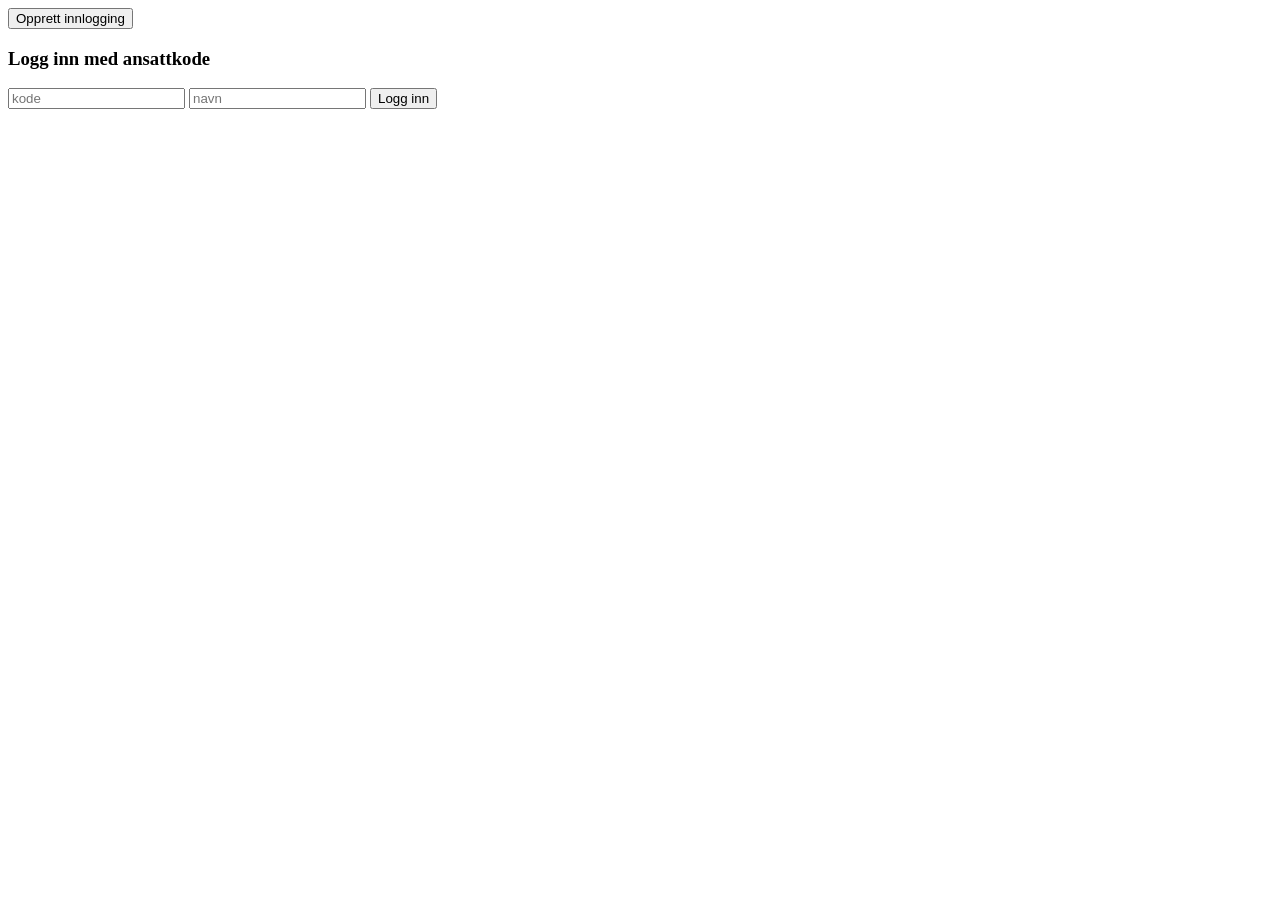
==== ansatt/html/index.html @ e3acf536 "begynt på ansattutgaven" ====
<!DOCTYPE html>
<html lang="en">
    <head>
        <link rel="stylesheet" href="/css/index.css">
        <meta charset="UTF-8">
        <link href="https://fonts.googleapis.com/css2?family=Raleway:wght@300;400;500&display=swap" rel="stylesheet">

        
    </head>
    <body>

        <div class="pageContainer">


            <div class="sideBarContainer">

                <button type="button" class="sideBarBtn">Opprett innlogging</button>


            </div>

            <div class="mainBox">

                <div class="inputContainer">

                    <h3 class="logInDescription">Logg inn med ansattkode</h3> 

                    <input type="number" placeholder="kode" class="inputFieldLogIn">

                    <input type="text" placeholder="navn" class="inputFieldLogIn inputFieldLogInName">

                    <button type="button" class="logInBtn">Logg inn</button>
    
                </div>

                
            </div>


        </div>
        
    </body>

    <script src="/js/createLoginMethod.js"></script>
</html>
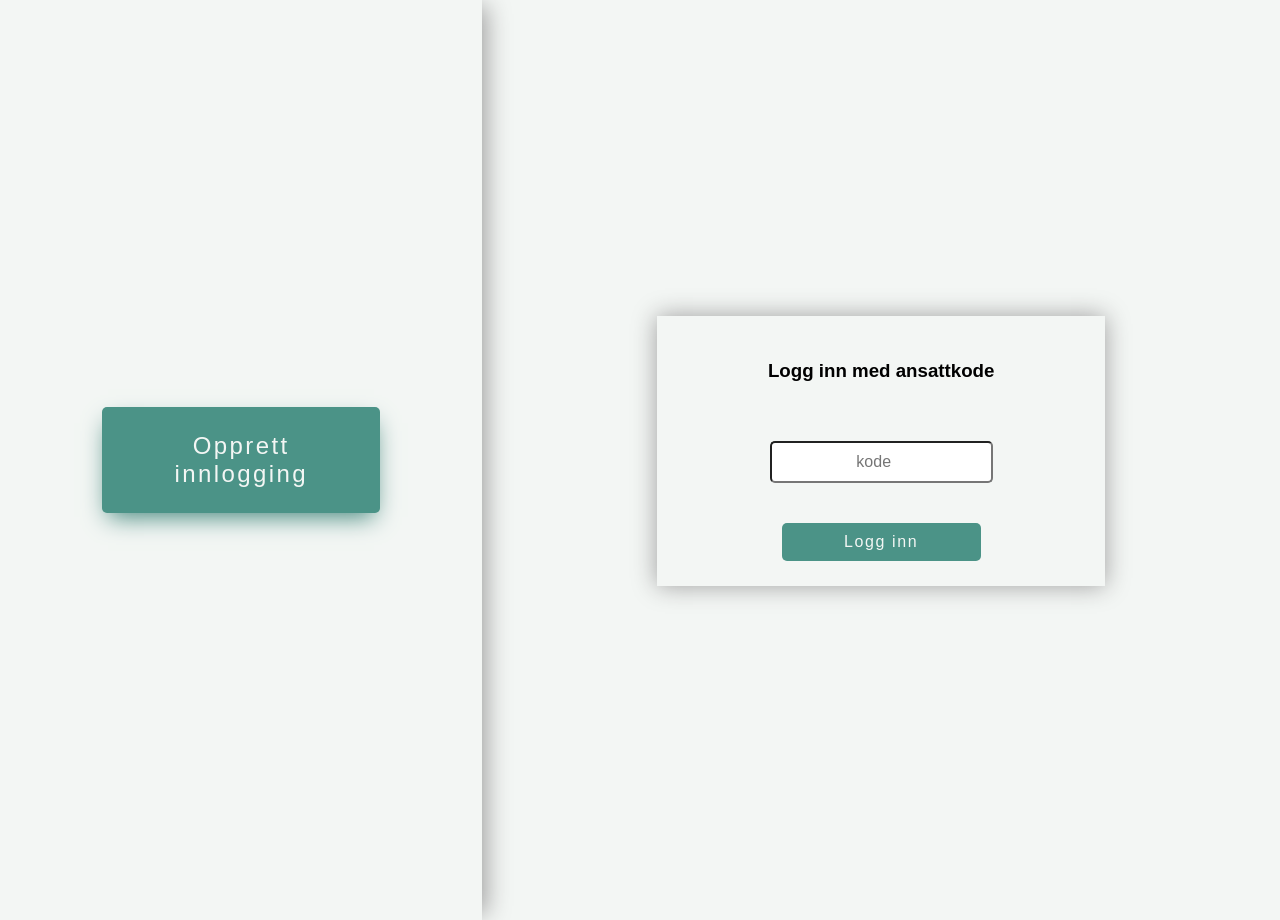
==== commit 57934bb9: "Kassesystem (#3) * Added html and css for order view in mainPage.html. Implemented addToCart.js with" ====
--- a/ansatt/html/index.html
+++ b/ansatt/html/index.html
@@ -1,11 +1,11 @@
 <!DOCTYPE html>
 <html lang="en">
     <head>
-        <link rel="stylesheet" href="/css/index.css">
+        <link rel="stylesheet" href="../css/index.css">
         <meta charset="UTF-8">
         <link href="https://fonts.googleapis.com/css2?family=Raleway:wght@300;400;500&display=swap" rel="stylesheet">
 
-        
+
     </head>
     <body>
 
@@ -23,23 +23,23 @@
 
                 <div class="inputContainer">
 
-                    <h3 class="logInDescription">Logg inn med ansattkode</h3> 
+                    <h3 class="logInDescription">Logg inn med ansattkode</h3>
 
                     <input type="number" placeholder="kode" class="inputFieldLogIn">
 
                     <input type="text" placeholder="navn" class="inputFieldLogIn inputFieldLogInName">
 
                     <button type="button" class="logInBtn">Logg inn</button>
-    
+
                 </div>
 
-                
+
             </div>
 
 
         </div>
-        
+
     </body>
 
-    <script src="/js/createLoginMethod.js"></script>
-</html>+    <script src="../js/createLoginMethod.js"></script>
+</html>
--- a/ansatt/css/index.css
+++ b/ansatt/css/index.css
@@ -0,0 +1,85 @@
+html {
+    font-family: 'Raleway', sans-serif;
+}
+body {
+    background-color: #F3F6F4;
+    margin: 0;
+    padding: 0;
+}
+button{
+  letter-spacing: 0.1em;
+  outline: inherit;
+  background: none;
+  border: none;
+  color: #F3F6F4;
+  background-color: #4b9387;
+  font-family: inherit;
+}
+
+.pageContainer {
+    display: grid;
+    grid-template-columns: auto auto auto;
+    height: 100vh;
+}
+.sideBarContainer {
+    box-shadow: 10px 0px 23px -6px rgb(158 158 158);
+    grid-column: 1;
+    display: flex;
+    flex-direction: column;
+    height: 100%;
+    padding: 10px;
+    row-gap: 30px;
+    justify-content:center;
+    align-items: center;
+}
+.sideBarBtn {
+    padding: 25px;
+    border-radius: 5px;
+    transition:.1s ease-in-out;
+    box-shadow: 0px 10px 23px -6px rgba(69,136,125,1);
+    width: 60%;
+    font-size: 1.5em;
+}
+.sideBarBtn:active{
+  box-shadow: 0px 4px 23px -6px rgba(69,136,125,1);
+  background-color: #3e736a;
+  transition:.1s ease-in-out;
+  transform:translateY(4px);
+  width: 60%;
+}
+.mainBox {
+    grid-column: 2 / 5;
+    margin: 1px;
+    height: 100%;
+    display: flex;
+    flex-direction: column;
+    justify-content: center;
+    align-items: center;
+}
+
+.inputContainer {
+    padding:25px;
+    box-shadow: 0px 0px 23px 0px rgb(158 158 158);
+    display: flex;
+    flex-direction: column;
+    row-gap: 40px;
+    width: 50%;
+    align-items: center;
+}
+
+.inputFieldLogIn {
+    text-align: center;
+}
+
+.inputFieldLogIn, .logInBtn {
+  border-radius: 5px;
+    padding:10px;
+    width: 50%;
+    font-size: 1em;
+}
+
+.inputFieldLogInName {
+    display: none;
+}
+
+/* const loggedInBtn = document.querySelector(".sideBarBtn"); */
